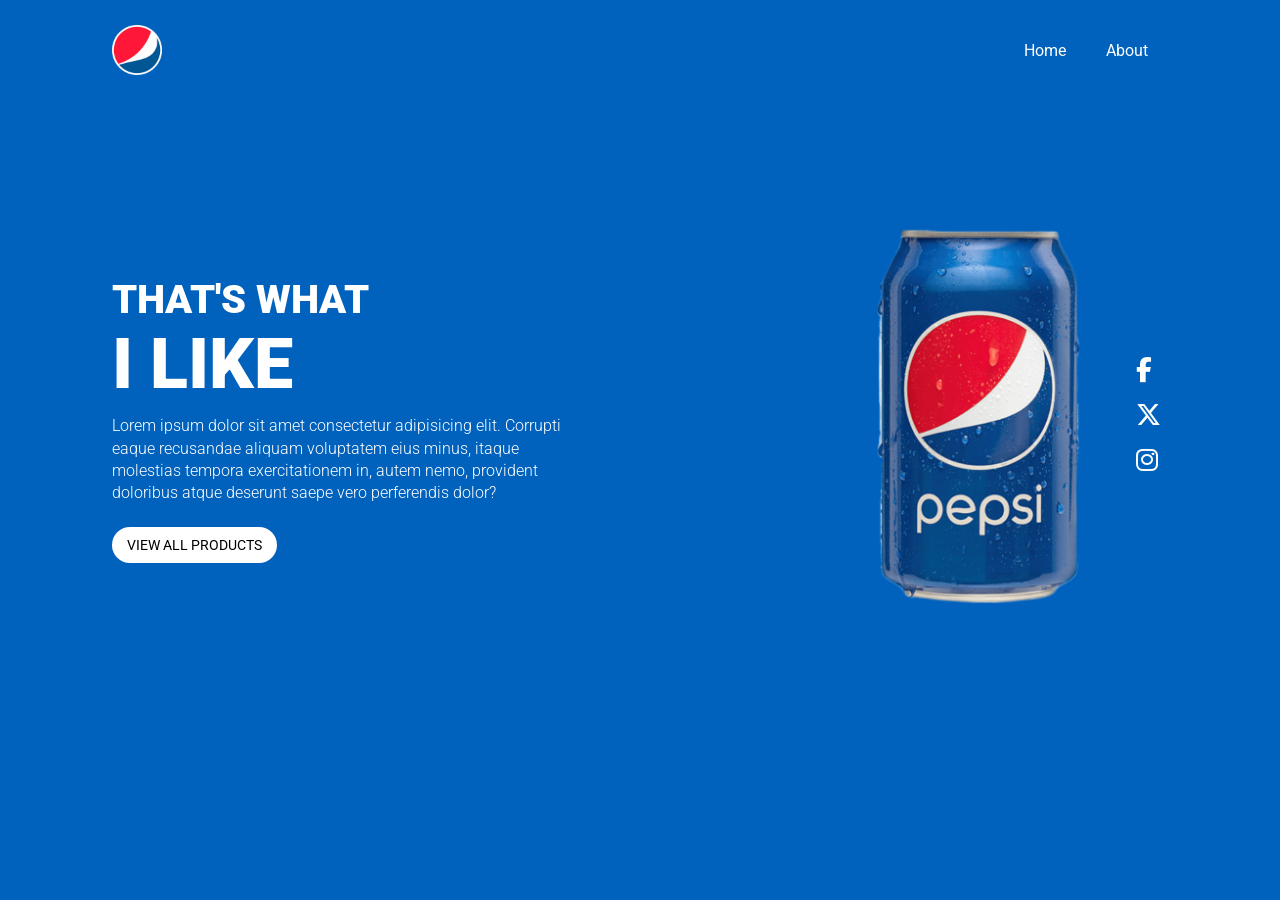
==== index.html @ 5a0eea54 "working on the main page" ====
<!DOCTYPE html>
<html lang="en">
<head>
  <meta charset="UTF-8">
  <meta name="viewport" content="width=device-width, initial-scale=1.0">
  <title>Pepsi fell it</title>
  <link rel="stylesheet" href="style.css">
  <link rel="preconnect" href="https://fonts.googleapis.com">
<link rel="preconnect" href="https://fonts.gstatic.com" crossorigin>
<link href="https://fonts.googleapis.com/css2?family=Roboto:ital,wght@0,100..900;1,100..900&display=swap" rel="stylesheet">

<link rel="stylesheet" href="https://cdnjs.cloudflare.com/ajax/libs/font-awesome/6.5.1/css/all.min.css">
</head>
<body>
  
  <div id="home">
    <div class="container">
      <nav>
        <img src="./img/pepsi_logo.png" alt="logo" class="logo">
        <ul>
          <li><a href='a'>Home</a></li>
          <li><a href='a'>About</a></li>
          
        </ul>
      </nav>
      <div class="content">
        <div class="content-text">
          <h1>THAT'S WHAT <br><span>I LIKE</span></h1>
          <p>Lorem ipsum dolor sit amet consectetur adipisicing elit. Corrupti eaque recusandae aliquam voluptatem eius minus, itaque molestias tempora exercitationem in, autem nemo, provident doloribus atque deserunt saepe vero perferendis dolor?</p>
          <a href="#" class="btn">VIEW ALL PRODUCTS</a>
        </div>
        <img src="./img/pepsi_can.png" alt="PEPSI">
        <div class="social">
         <a href="#"><i class="fa-brands fa-facebook-f"></i></a>
         <a href="#"><i class="fa-brands fa-x-twitter"></i></a>
         <a href="#"><i class="fa-brands fa-instagram"></i></a>
        </div>
      </div>
    </div>
  </div>
  
</body>
</html>
---- style.css ----
*{
  padding: 0;
  margin: 0;
}

body{
  font-family: "Roboto", sans-serif;
}

#home{
  height: 100vh;
  background: #0162be;
  color: #fff;
}

.container{
  margin: 0 7rem;
  height: 100%
}

ul {
  list-style: none;
}

a{
  text-decoration: none;
}

nav {
  display: flex;
  justify-content: space-between;
  align-items: center;
  padding: 25px 0 ;
}

nav ul{
  display: flex;
  align-items: center;
}

nav ul a{
  color: #fff;
  padding: 20px;
}

nav .logo{
  width: 50px;
}

#home .content{
  display: flex;
  justify-content: space-between;
  height: 70%;
  align-items: center;
}

#home .content img{
  width: 220px;
}

#home .content .content-text h1{
  font-size: 40px;
  font-weight: 900;
  margin-bottom: 10px;
}

#home .content .content-text h1 span{
  font-size: 70px;
}

#home .content .content-text p{
  font-weight: 300;
  margin-bottom: 30px;
  line-height: 1.4;
  width: 60%;
}

.btn {
  font-size: 14px;
  padding: 10px 15px;
  background-color: #fff;
  border-radius: 30px;
  color: black;
}

.btn:hover{
  background-color: transparent;
  color: #fff;
  border: 1px solid;
}

.social{
  margin-left: 3rem;
  
}
.social i{
  color: #fff;
  font-size: 25px;
  margin: 10px 0;
}
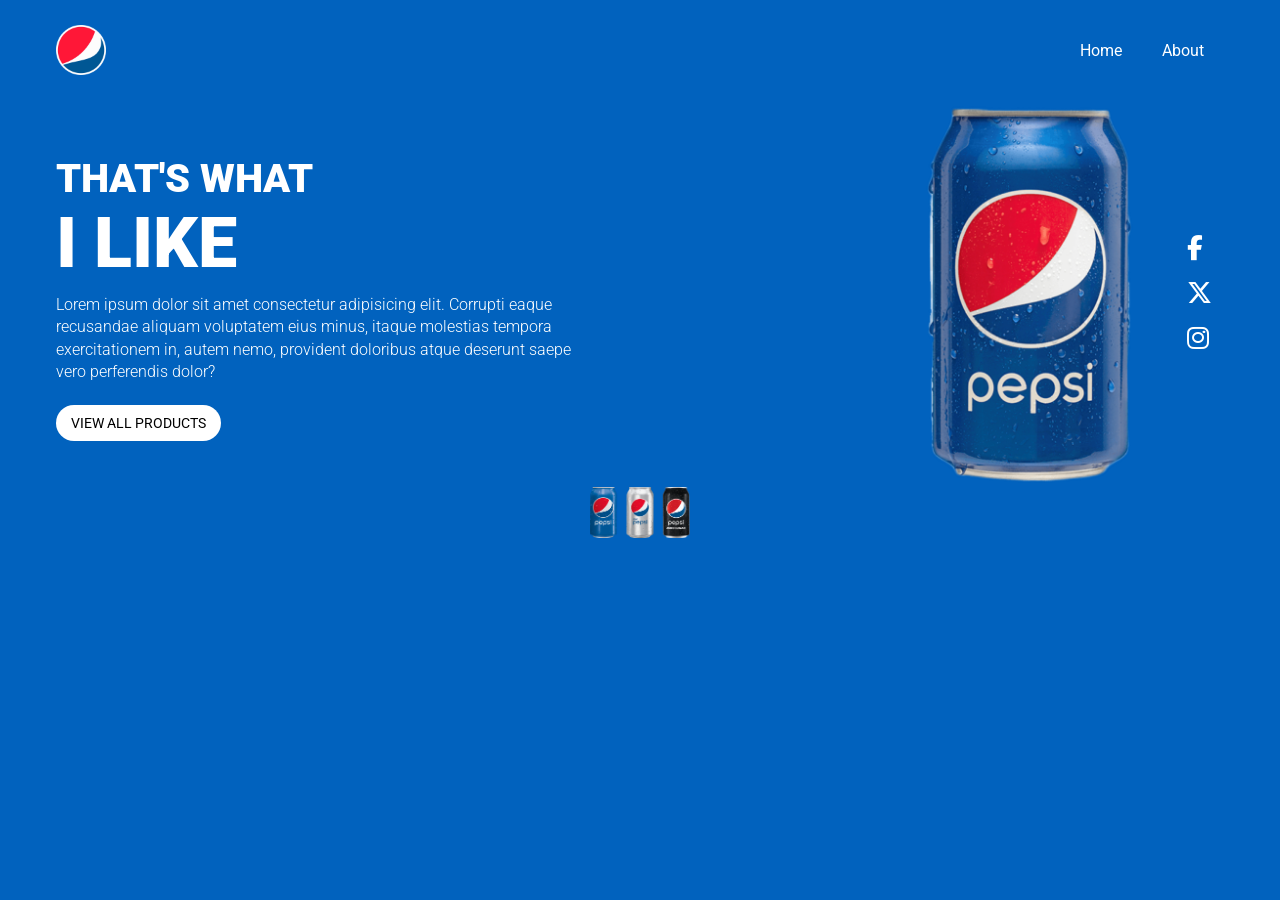
==== commit 06677378: "finished main page" ====
--- a/index.html
+++ b/index.html
@@ -36,6 +36,7 @@
          <a href="#"><i class="fa-brands fa-instagram"></i></a>
         </div>
       </div>
+      <img src="./img/three_pepsi.png" class="pepsi-types" alt="pepsi-types">
     </div>
   </div>
   
--- a/style.css
+++ b/style.css
@@ -1,21 +1,25 @@
 *{
   padding: 0;
   margin: 0;
+  box-sizing: border-box;
 }
 
 body{
   font-family: "Roboto", sans-serif;
+  overflow-x: hidden;
 }
 
 #home{
-  height: 100vh;
+  min-height: 100vh;
   background: #0162be;
   color: #fff;
 }
 
 .container{
-  margin: 0 7rem;
-  height: 100%
+  max-width: 1200px;
+  margin: 0 auto;
+  padding: 0 1rem;
+  height: 100%;
 }
 
 ul {
@@ -56,6 +60,8 @@
 
 #home .content img{
   width: 220px;
+  animation: animation1 1s ease-out;
+  
 }
 
 #home .content .content-text h1{
@@ -81,6 +87,7 @@
   background-color: #fff;
   border-radius: 30px;
   color: black;
+  transition: all 0.2s;
 }
 
 .btn:hover{
@@ -89,12 +96,104 @@
   border: 1px solid;
 }
 
+img{
+  max-width: 100%;
+  height: auto;
+  display: block;
+}
+
 .social{
   margin-left: 3rem;
-  
 }
 .social i{
   color: #fff;
   font-size: 25px;
   margin: 10px 0;
 }
+
+.pepsi-types{
+  width: 100px;
+  display: block;
+  margin: auto;
+  animation: animation2 1s ease-out;
+}
+
+
+@keyframes animation1{
+  0%{
+    transform: translateX(500px)
+  }
+  100%{
+    transform: translateX(0)
+  }
+}
+
+@keyframes animation2{
+  0%{
+    transform: translateY(200px)
+  }
+  100%{
+    transform: translateY(0)
+  }
+}
+
+@media (max-width: 900px){
+  .container{
+    margin: 0 1rem;
+  }
+  nav ul a{
+    padding: 10px;
+  }
+  #home .content{
+    flex-direction: column;
+    text-align: center;
+    padding: 2rem 0 0;
+    
+  }
+  #home .content .content-text{
+    margin-bottom: 2rem;
+  }
+  
+  
+  #home .content .content-text p{
+    width: 100%;
+    max-width: 600px;
+    margin: 0 auto;
+  }
+  #home .content img{
+    width: 220px;
+    max-width: 100%;
+    margin-bottom: 10px;
+  }
+  .social{
+    margin-left: 0;
+    margin-bottom: 15px;
+  }
+}
+
+@media (max-width: 600px) {
+  nav{
+    display: block;
+    text-align: center;
+  }
+  nav .logo{
+    display: block;
+    margin: 0 auto 15px;
+  }
+  nav ul{
+    display: flex;
+    flex-direction: column;
+    gap: 10px;
+    align-items: center;
+    justify-content: center;
+  }
+  nav ul a{
+    display: inline-block;
+    font-size: 12px;
+    padding: 8px 10px;
+  }
+  .pepsi-types{
+    margin-top: 15px;
+    width: 100px;
+  }
+}
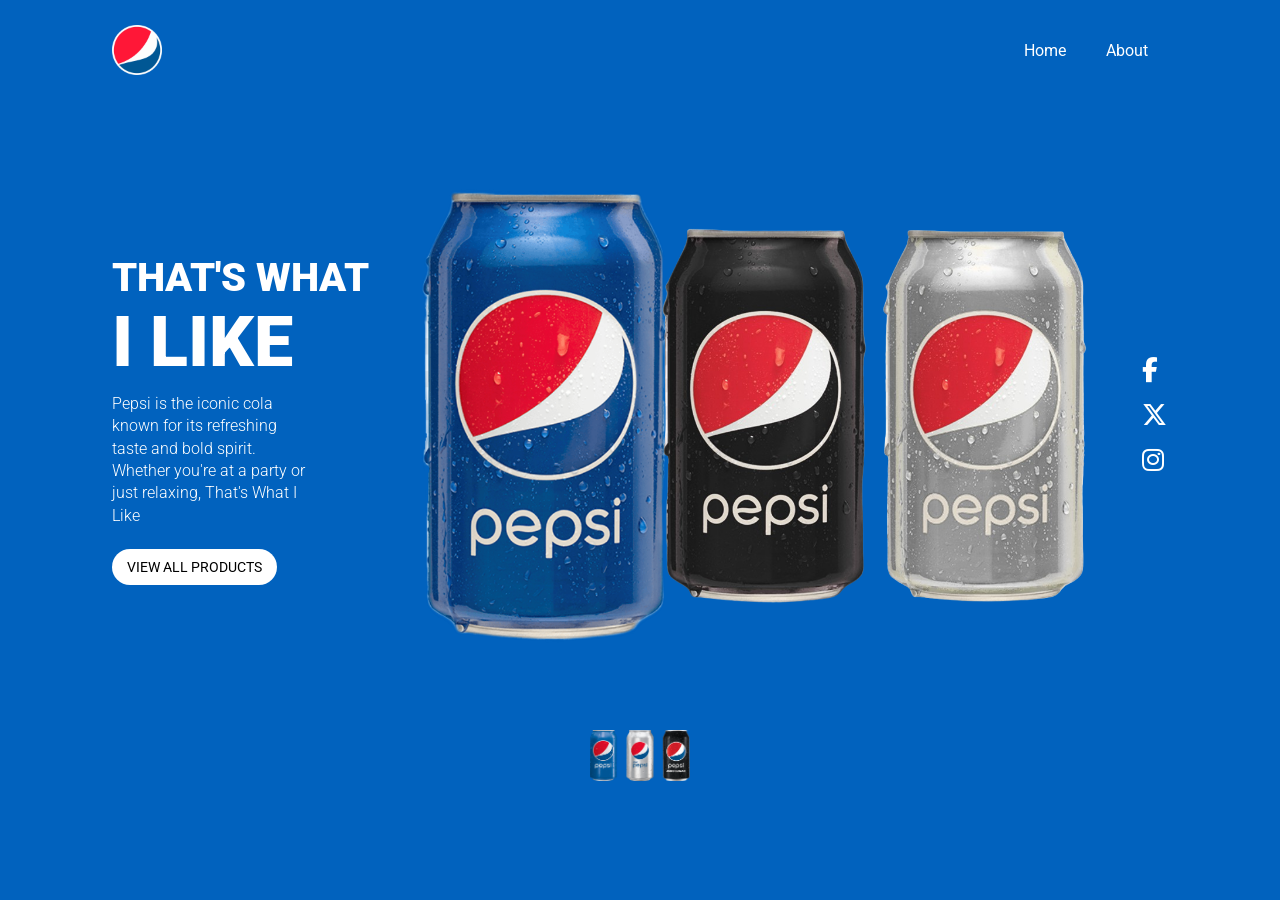
==== commit a3c7cef2: "finished the main js" ====
--- a/index.html
+++ b/index.html
@@ -26,10 +26,12 @@
       <div class="content">
         <div class="content-text">
           <h1>THAT'S WHAT <br><span>I LIKE</span></h1>
-          <p>Lorem ipsum dolor sit amet consectetur adipisicing elit. Corrupti eaque recusandae aliquam voluptatem eius minus, itaque molestias tempora exercitationem in, autem nemo, provident doloribus atque deserunt saepe vero perferendis dolor?</p>
+          <p>Pepsi is the iconic cola known for its refreshing taste and bold spirit. Whether you're at a party or just relaxing, That's What I Like</p>
           <a href="#" class="btn">VIEW ALL PRODUCTS</a>
         </div>
-        <img src="./img/pepsi_can.png" alt="PEPSI">
+        <img src="./img/pepsi_can.png" alt="PEPSI" class="pepsi-image" id="pepsi-image">
+        <img src="./img/pepsi_can2.png" class="black-can" id="black-can" alt="black-can">
+        <img src="./img/white-can3.png" class="white-can" id="white-can" alt="white-can">
         <div class="social">
          <a href="#"><i class="fa-brands fa-facebook-f"></i></a>
          <a href="#"><i class="fa-brands fa-x-twitter"></i></a>
@@ -40,5 +42,6 @@
     </div>
   </div>
   
+  <script src="script.js"></script>
 </body>
 </html>
--- a/style.css
+++ b/style.css
@@ -1,25 +1,22 @@
 *{
   padding: 0;
   margin: 0;
-  box-sizing: border-box;
 }
 
 body{
   font-family: "Roboto", sans-serif;
-  overflow-x: hidden;
+  overflow-x: border-box;
 }
 
 #home{
-  min-height: 100vh;
+  height: 100vh;
   background: #0162be;
   color: #fff;
 }
 
 .container{
-  max-width: 1200px;
-  margin: 0 auto;
-  padding: 0 1rem;
-  height: 100%;
+  margin: 0 7rem;
+  height: 100%
 }
 
 ul {
@@ -96,14 +93,9 @@
   border: 1px solid;
 }
 
-img{
-  max-width: 100%;
-  height: auto;
-  display: block;
-}
-
 .social{
   margin-left: 3rem;
+  
 }
 .social i{
   color: #fff;
@@ -156,14 +148,12 @@
   
   
   #home .content .content-text p{
-    width: 100%;
-    max-width: 600px;
-    margin: 0 auto;
+    width: 100px;
   }
   #home .content img{
-    width: 220px;
-    max-width: 100%;
+    width: 100px;
     margin-bottom: 10px;
+    
   }
   .social{
     margin-left: 0;
@@ -174,26 +164,39 @@
 @media (max-width: 600px) {
   nav{
     display: block;
-    text-align: center;
   }
   nav .logo{
     display: block;
     margin: 0 auto 15px;
   }
   nav ul{
-    display: flex;
-    flex-direction: column;
-    gap: 10px;
-    align-items: center;
     justify-content: center;
   }
   nav ul a{
-    display: inline-block;
     font-size: 12px;
-    padding: 8px 10px;
   }
   .pepsi-types{
     margin-top: 15px;
-    width: 100px;
-  }
-}
+  }
+}
+
+.pepsi-image:hover{
+  cursor: pointer;  
+}
+
+.black-can:hover{
+  cursor: pointer;
+}
+
+.white-can:hover{
+  cursor: pointer;
+}
+
+#pepsi-image, #black-can, #white-can {
+    transition: transform 0.4s ease, filter 0.4s ease;
+    cursor: pointer;
+}
+
+#home {
+    transition: background 0.5s ease;
+}
